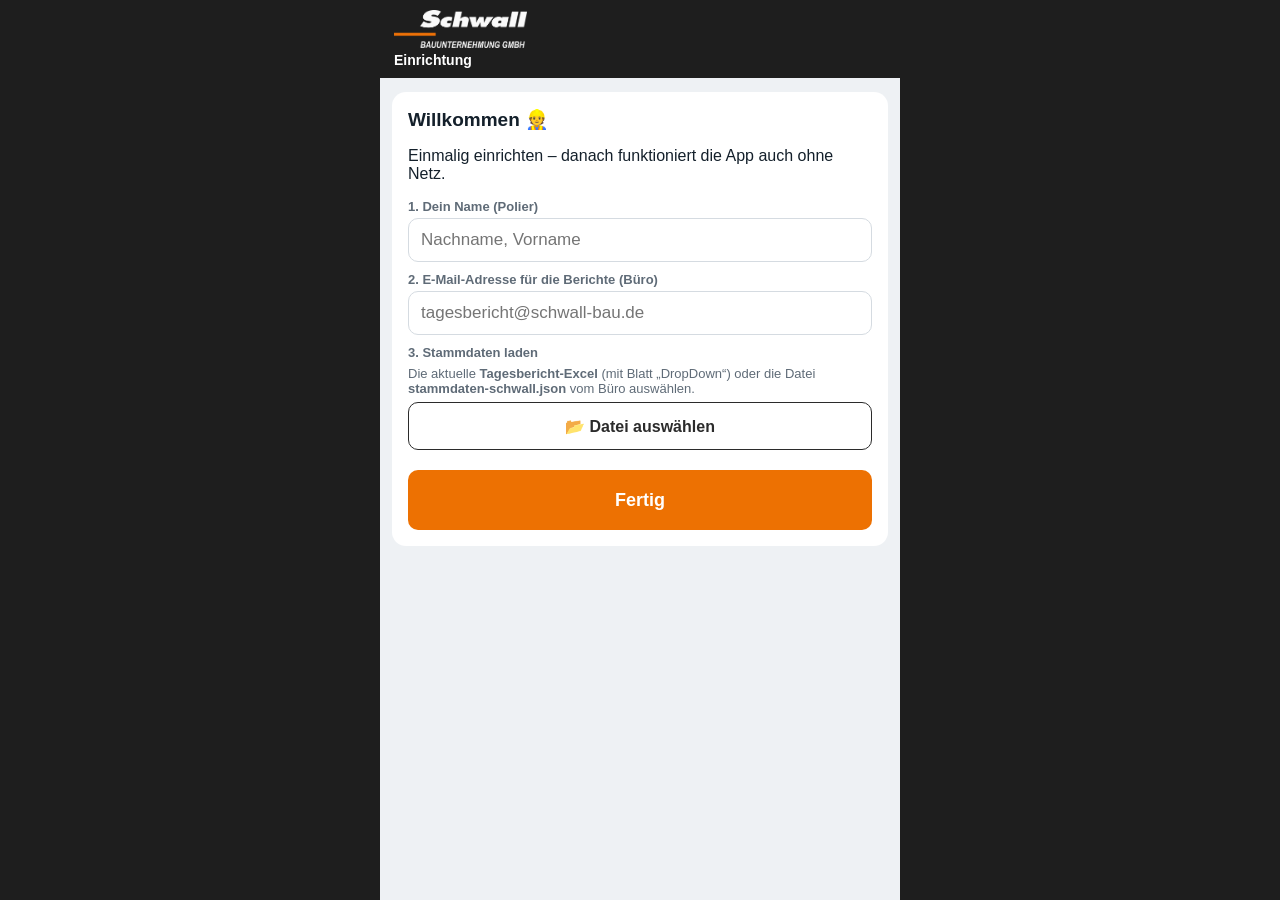
==== index.html @ 93e9062b "Add files via upload" ====
<!DOCTYPE html>
<html lang="de">
<head>
<meta charset="utf-8">
<meta name="viewport" content="width=device-width, initial-scale=1, viewport-fit=cover">
<title>Schwall Tagesbericht</title>
<meta name="theme-color" content="#1e1e1e">
<meta name="apple-mobile-web-app-capable" content="yes">
<meta name="mobile-web-app-capable" content="yes">
<meta name="apple-mobile-web-app-status-bar-style" content="black">
<meta name="apple-mobile-web-app-title" content="Tagesbericht">
<link rel="manifest" href="manifest.webmanifest">
<link rel="apple-touch-icon" href="icons/apple-touch-icon.png">
<link rel="icon" type="image/png" href="icons/icon-192.png">
<link rel="stylesheet" href="app.css">
</head>
<body>
<div id="app">
  <header>
    <div class="row" style="align-items:center;justify-content:space-between">
      <div style="flex:none"><img class="logo" src="icons/logo-white.png" alt="Schwall Bauunternehmung GmbH" style="height:38px;display:block;margin-bottom:4px"><h1 id="htitle" style="font-size:14px;margin:0">Tagesbericht</h1><small id="hsub"></small></div>
      <div style="flex:none;text-align:right"><button id="hbtn" class="btn small ghost" style="display:none"></button></div>
    </div>
    <div class="steps" id="steps"></div>
  </header>
  <main id="main"><div class="empty">App wird geladen …</div></main>
  <footer id="foot" style="display:none"></footer>
</div>
<div id="offscreen" class="offscreen" aria-hidden="true"></div>
<script src="vendor/jspdf.umd.min.js"></script>
<script src="vendor/html2canvas.min.js"></script>
<script src="vendor/xlsx.mini.min.js"></script>
<script src="app.js"></script>
</body>
</html>
---- app.css ----
:root{--blau:#2b2b2b;--blau2:#3a3a3a;--orange:#ED7102;--bg:#eef1f4;--card:#fff;--txt:#14202b;--mut:#5f6b77;--rot:#c62828;--gelb:#b26a00;--gruen:#2e7d32;--line:#d5dbe1}
*{box-sizing:border-box}
html,body{margin:0;background:#1e1e1e;font-family:Arial,Helvetica,sans-serif;color:var(--txt);font-size:16px}
#app{max-width:520px;margin:0 auto;min-height:100vh;min-height:100dvh;background:var(--bg);display:flex;flex-direction:column;position:relative}
header{background:#1e1e1e;color:#fff;padding:10px 14px;padding-top:calc(10px + env(safe-area-inset-top));position:sticky;top:0;z-index:5}
.logo{height:40px;display:block;margin-bottom:4px}
.paper .plogo{height:22px;display:block;margin-bottom:3px}
header .row{display:flex;align-items:center;justify-content:space-between;gap:8px}
header h1{font-size:17px;margin:0;font-weight:700}
header small{opacity:.8;font-size:12px}
.mode{display:flex;background:#3a3a3a;border-radius:20px;padding:3px}
.mode button{border:0;background:transparent;color:#ddd;padding:6px 12px;border-radius:16px;font-weight:600;font-size:13px}
.mode button.on{background:var(--orange);color:#fff}
.steps{display:flex;gap:4px;margin-top:10px;overflow-x:auto;scrollbar-width:none}
.steps button{flex:1;min-width:58px;border:0;border-radius:8px;padding:6px 2px;background:#333;color:#ccc;font-size:11px;font-weight:600;line-height:1.15}
.steps button b{display:block;font-size:15px}
.steps button.on{background:var(--orange);color:#fff}
.steps button.done:not(.on){background:#4a4a4a;color:#fff;box-shadow:inset 0 -3px 0 var(--orange)}
main{flex:1;padding:14px 12px 110px}
h2{font-size:19px;margin:4px 0 12px}
h3{font-size:15px;margin:16px 0 8px;color:var(--blau);border-left:4px solid var(--orange);padding-left:8px}
.card{background:var(--card);border-radius:12px;padding:12px;margin-bottom:10px;box-shadow:0 1px 2px rgba(0,0,0,.08)}
label{display:block;font-size:13px;font-weight:600;color:var(--mut);margin:10px 0 4px}
input,select,textarea{width:100%;font:inherit;font-size:17px;padding:11px 12px;border:1.5px solid var(--line);border-radius:10px;background:#fff;color:var(--txt)}
input:focus,select:focus,textarea:focus{outline:none;border-color:var(--orange)}
textarea{min-height:90px;resize:vertical}
.grid2{display:grid;grid-template-columns:1fr 1fr;gap:8px}
.grid3{display:grid;grid-template-columns:1fr 1fr 1fr;gap:8px}
.btn{display:inline-flex;align-items:center;justify-content:center;gap:6px;border:0;border-radius:10px;padding:13px 14px;font:inherit;font-weight:700;font-size:16px;background:var(--blau);color:#fff;min-height:48px}
.btn.orange{background:var(--orange)}
.btn.ghost{background:#fff;color:var(--blau);border:1.5px solid var(--blau)}
.btn.small{padding:8px 10px;min-height:38px;font-size:14px}
.btn.full{width:100%}
.btn.danger{background:#fff;color:var(--rot);border:1.5px solid #e6b3b3}
.chips{display:flex;flex-wrap:wrap;gap:6px}
.chip{border:1.5px solid var(--line);background:#fff;border-radius:20px;padding:8px 13px;font-size:15px;font-weight:600;color:var(--txt)}
.chip.on{background:var(--blau);color:#fff;border-color:var(--blau)}
.chip.zus.on{background:var(--gelb);border-color:var(--gelb)}
.ap-tag{display:inline-block;background:#fde6d1;color:#a24c00;border-radius:6px;padding:2px 7px;font-size:12px;font-weight:700}
.prow{display:flex;align-items:center;justify-content:space-between;gap:8px}
.pname{font-weight:700;font-size:17px}
.pnr{font-size:12px;color:var(--mut)}
.sum{font-weight:800;font-size:18px;color:var(--orange);white-space:nowrap}
.sum.warn{color:var(--rot)}
.hrow{display:flex;align-items:center;justify-content:space-between;gap:8px;padding:7px 0;border-top:1px dashed var(--line)}
.hrow .lbl{font-size:14px;flex:1;min-width:0}
.hrow .lbl span{display:block;font-size:12px;color:var(--mut);white-space:nowrap;overflow:hidden;text-overflow:ellipsis}
.step{display:flex;align-items:center;gap:4px}
.step button{width:44px;height:44px;border-radius:10px;border:1.5px solid var(--line);background:#f6f8fa;font-size:22px;font-weight:700;color:var(--blau)}
.step input{width:62px;text-align:center;padding:9px 4px;font-weight:700}
.x{border:0;background:transparent;color:var(--mut);font-size:22px;width:40px;height:40px}
.hint{font-size:13px;color:var(--mut);margin:6px 0}
.mic{background:#f3f3f3;border-radius:10px;padding:8px 10px;font-size:13px;color:#444;margin-top:6px}
.empty{text-align:center;color:var(--mut);padding:22px 10px;border:2px dashed var(--line);border-radius:12px;margin-bottom:10px}
footer{position:fixed;bottom:0;left:50%;transform:translateX(-50%);width:100%;max-width:520px;background:#fff;border-top:1px solid var(--line);padding:10px 12px;padding-bottom:calc(10px + env(safe-area-inset-bottom));display:flex;gap:8px;z-index:6}
footer .btn{flex:1}
/* Sheet */
.sheet{position:fixed;inset:0;background:rgba(10,20,30,.45);z-index:20;display:flex;justify-content:center}
.sheet .in{background:#fff;width:100%;max-width:520px;margin-top:40px;border-radius:16px 16px 0 0;display:flex;flex-direction:column;overflow:hidden}
.sheet .top{padding:12px;border-bottom:1px solid var(--line)}
.sheet .top .prow{margin-bottom:8px}
.sheet .list{overflow-y:auto;flex:1;padding-bottom:30px}
.sheet .grp{background:#f1f4f7;font-size:12px;font-weight:700;color:var(--mut);padding:6px 14px;text-transform:uppercase;letter-spacing:.04em;position:sticky;top:0}
.sheet .it{display:flex;justify-content:space-between;align-items:center;padding:13px 14px;border-bottom:1px solid #eef1f4;font-size:16px;gap:10px}
.sheet .it small{color:var(--mut);font-size:12px;white-space:nowrap}
.sheet .it.sel{background:#eaf3ea}
.sheet .it.sel::after{content:"✓";color:var(--gruen);font-weight:800}
mark{background:#ffe2b3;color:inherit;border-radius:3px}
.check{display:flex;gap:10px;padding:9px 0;border-top:1px solid #eef1f4;font-size:15px;align-items:flex-start}
.check:first-child{border-top:0}
.dot{flex:none;width:22px;height:22px;border-radius:50%;display:flex;align-items:center;justify-content:center;color:#fff;font-size:13px;font-weight:800}
.dot.e{background:var(--rot)}.dot.w{background:var(--gelb)}.dot.ok{background:var(--gruen)}
.check a{color:var(--orange);font-weight:600}
.thumbs{display:flex;gap:6px;flex-wrap:wrap;margin-top:6px}
.thumbs img{width:64px;height:64px;object-fit:cover;border-radius:8px;border:1px solid var(--line)}
.fotobtn{position:relative;overflow:hidden}
.fotobtn input{position:absolute;inset:0;opacity:0}
.badge{display:inline-block;border-radius:6px;padding:3px 8px;font-size:12px;font-weight:700}
.b-neu{background:#e3f2fd;color:#0d47a1}.b-pr{background:#fff3e0;color:#8a4f00}.b-gb{background:#e8f5e9;color:#1b5e20}
.toast{position:fixed;left:50%;bottom:90px;transform:translateX(-50%);background:#14202b;color:#fff;padding:12px 18px;border-radius:10px;z-index:30;font-size:15px;max-width:90%}
/* Paper preview */
.paper{background:#fff;border:1px solid #bbb;padding:10px;font-size:10px;font-family:Arial,sans-serif;overflow-x:auto;box-shadow:0 2px 6px rgba(0,0,0,.12)}
.paper table{border-collapse:collapse;width:100%}
.paper th,.paper td{border:1px solid #333;padding:2px 3px;text-align:left;vertical-align:top}
.paper th{background:#eee;font-weight:700}
.paper .r{text-align:right}
.paper .ph{display:flex;justify-content:space-between;align-items:flex-start;border-bottom:2px solid #000;margin-bottom:6px;padding-bottom:4px}
.paper .ph b{font-size:15px}
.paper .chg{background:#ffe2b3}
.paper .old{text-decoration:line-through;color:#888;font-size:9px;margin-right:3px}
.paper img{width:120px;height:90px;object-fit:cover;border:1px solid #999;margin:2px}
.office-in{width:52px;padding:3px;font-size:12px;text-align:right;border-radius:4px;border:1px solid #999}
.office-in.chg{background:#ffe2b3;border-color:var(--orange)}
.audit{font-size:13px;border-left:3px solid var(--orange);padding-left:8px;margin:4px 0}
.listrep{display:flex;justify-content:space-between;align-items:center;gap:10px}
/* A4 Ausgabe – Aufbau wie Excel-/Papiervorlage, Logo, 12 mm Druckrand */
.a4wrap{width:100%;overflow:hidden;background:#8a8a8a;padding:8px;border-radius:8px;margin-bottom:10px}
.a4box{position:relative;overflow:hidden}
.a4{width:794px;min-height:1123px;background:#fff;transform-origin:0 0;padding:45px;font-family:Arial,Helvetica,sans-serif;color:#000;box-sizing:border-box;position:absolute;top:0;left:0}
.a4.print{width:auto;min-height:0;padding:0 1px;position:static}
.a4 table{border-collapse:collapse;width:100%;table-layout:fixed}
.a4 td{border:1px solid #000;height:18px;padding:0 3px;overflow:hidden;white-space:nowrap;text-overflow:ellipsis;font-size:10.5px;line-height:16px;vertical-align:middle}
.a4 td.g{background:#d9d9d9}
.a4 .bi{font-weight:700;font-style:italic}
.a4 .c{text-align:center}.a4 .r{text-align:right}
.a4 .sm{font-size:8.5px}
.a4 .tt{font-size:21px;font-weight:700;text-align:center;height:36px;border-bottom:2px solid #ED7102}
.a4 .lg{text-align:left;padding:3px 4px}
.a4 .lg img{height:44px;display:block}
.a4 .red{color:#d00000;font-weight:700}
.a4 .vl{position:relative;padding:0}
.a4 .rot{position:absolute;left:0;top:100%;transform-origin:0 0;transform:rotate(-90deg);display:flex;align-items:center;white-space:normal;overflow:hidden;padding:0 4px;box-sizing:border-box}
.a4 td.apcol{border-top:1px solid #000;border-bottom:1px solid #000;border-left:1px dashed #000;border-right:1px dashed #000;padding:0;position:relative}
.a4 .vt{font-weight:700;font-style:italic;font-size:10px;line-height:12px;justify-content:flex-start}
.a4 .wrap{white-space:normal;vertical-align:top;line-height:14px}
.a4 .bh{font-size:17px;font-weight:700;font-style:italic;text-align:center;white-space:normal}
.a4 .nob{border:0}
.a4 .foot{display:flex;justify-content:space-between;align-items:flex-end;margin-top:6px;font-size:11px}
.a4 .sigline{width:260px;border-bottom:1px solid #000;height:46px;position:relative}
.a4 .sigline img{height:46px;position:absolute;left:30px;bottom:2px}
.a4 .box{display:inline-block;width:18px;height:18px;border:1px solid #000;vertical-align:middle;margin:0 6px 0 30px;text-align:center;line-height:18px;font-weight:700}
.a4 .pb{break-before:page;margin-top:30px}
.a4 .fotos{display:grid;grid-template-columns:1fr 1fr;gap:10px;margin-top:8px}
.a4 .fotos figure{margin:0;border:1px solid #000;break-inside:avoid}
.a4 .fotos img{width:100%;display:block}
.a4 .fotos figcaption{padding:3px 6px;font-size:9px;border-top:1px solid #000}
.seg{display:flex;background:#e2e2e2;border-radius:10px;padding:3px;margin-bottom:8px}
.seg button{flex:1;border:0;background:transparent;padding:9px;border-radius:8px;font:inherit;font-weight:700;color:#444}
.seg button.on{background:#fff;color:var(--orange);box-shadow:0 1px 2px rgba(0,0,0,.15)}
.sigpad{width:100%;height:150px;border:1.5px dashed #999;border-radius:10px;background:#fff;touch-action:none;display:block}
.demo{background:#fff8e6;border:1px solid #f2d39b;color:#6b4300;font-size:13px;border-radius:10px;padding:9px 11px;margin-bottom:12px}

/* App-spezifisch */
.home-hero{background:#fff;border-radius:14px;padding:16px;margin-bottom:12px}
.big{font-size:18px;min-height:60px}
.row{display:flex;gap:8px}.row>*{flex:1}
.lst .it{display:flex;justify-content:space-between;align-items:center;gap:10px;padding:12px 0;border-top:1px solid #eef1f4}
.lst .it:first-child{border-top:0}
.ok{color:var(--gruen);font-weight:700}
.overlay{position:fixed;inset:0;background:rgba(10,10,10,.6);z-index:40;display:flex;align-items:center;justify-content:center;padding:20px}
.overlay .box2{background:#fff;border-radius:14px;padding:20px;max-width:420px;width:100%;text-align:center}
.spin{width:38px;height:38px;border:4px solid #eee;border-top-color:var(--orange);border-radius:50%;animation:sp 1s linear infinite;margin:6px auto 12px}
@keyframes sp{to{transform:rotate(360deg)}}
.files{text-align:left;font-size:14px;margin:10px 0}
.files div{padding:6px 0;border-top:1px solid #eee}
.small{font-size:13px;color:var(--mut)}
.offscreen{position:fixed;left:-12000px;top:0;width:794px;background:#fff}
.offscreen .a4{position:static;transform:none}
code{background:#f1f1f1;padding:1px 4px;border-radius:4px}
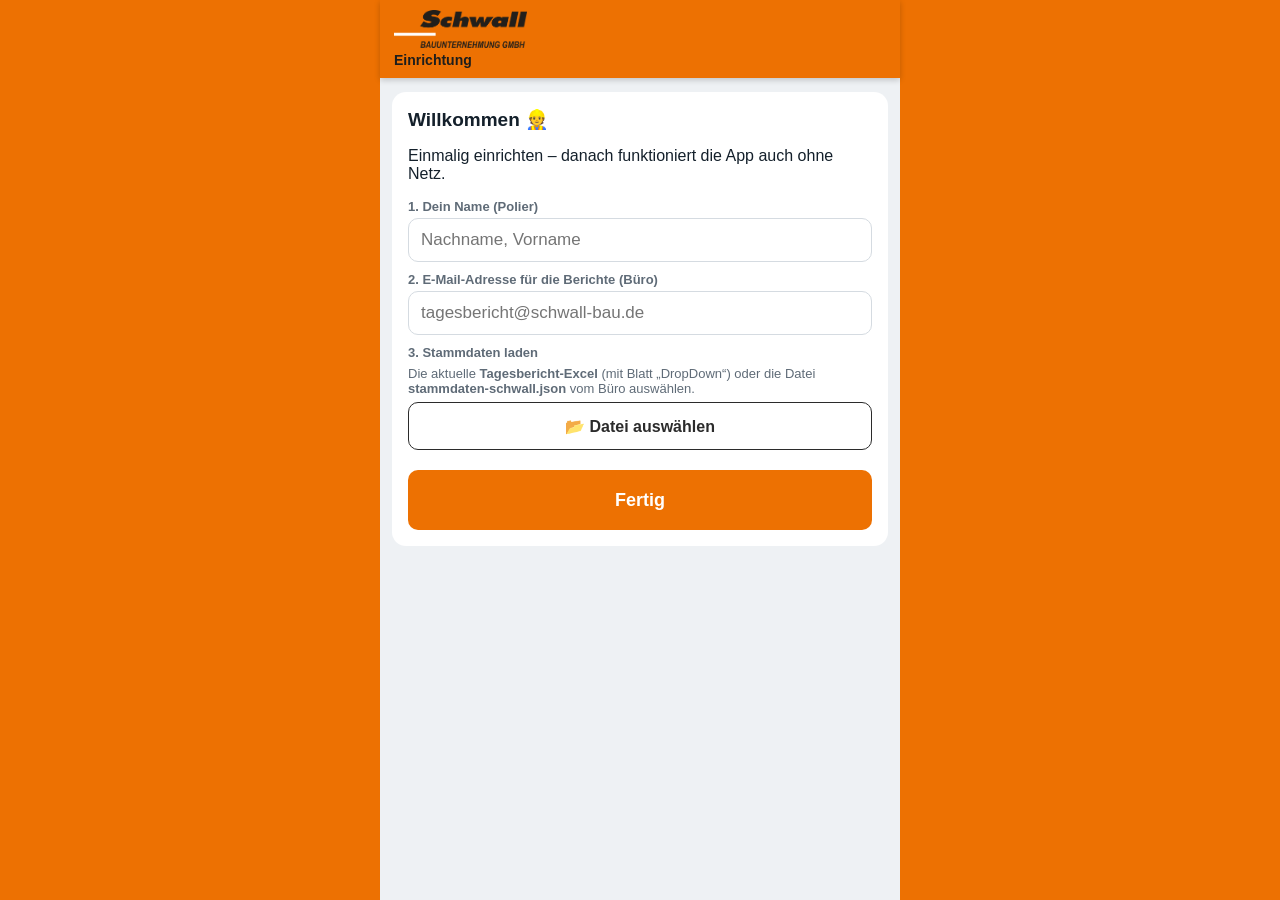
==== commit bb4ceebc: "Add files via upload" ====
--- a/index.html
+++ b/index.html
@@ -4,10 +4,10 @@
 <meta charset="utf-8">
 <meta name="viewport" content="width=device-width, initial-scale=1, viewport-fit=cover">
 <title>Schwall Tagesbericht</title>
-<meta name="theme-color" content="#1e1e1e">
+<meta name="theme-color" content="#ED7102">
 <meta name="apple-mobile-web-app-capable" content="yes">
 <meta name="mobile-web-app-capable" content="yes">
-<meta name="apple-mobile-web-app-status-bar-style" content="black">
+<meta name="apple-mobile-web-app-status-bar-style" content="black-translucent">
 <meta name="apple-mobile-web-app-title" content="Tagesbericht">
 <link rel="manifest" href="manifest.webmanifest">
 <link rel="apple-touch-icon" href="icons/apple-touch-icon.png">
@@ -18,7 +18,7 @@
 <div id="app">
   <header>
     <div class="row" style="align-items:center;justify-content:space-between">
-      <div style="flex:none"><img class="logo" src="icons/logo-white.png" alt="Schwall Bauunternehmung GmbH" style="height:38px;display:block;margin-bottom:4px"><h1 id="htitle" style="font-size:14px;margin:0">Tagesbericht</h1><small id="hsub"></small></div>
+      <div style="flex:none"><img class="logo" src="icons/logo-header.png" alt="Schwall Bauunternehmung GmbH" style="height:38px;display:block;margin-bottom:4px"><h1 id="htitle" style="font-size:14px;margin:0">Tagesbericht</h1><small id="hsub"></small></div>
       <div style="flex:none;text-align:right"><button id="hbtn" class="btn small ghost" style="display:none"></button></div>
     </div>
     <div class="steps" id="steps"></div>
@@ -30,6 +30,7 @@
 <script src="vendor/jspdf.umd.min.js"></script>
 <script src="vendor/html2canvas.min.js"></script>
 <script src="vendor/xlsx.mini.min.js"></script>
+<script src="vendor/tesseract/tesseract.min.js"></script>
 <script src="app.js"></script>
 </body>
 </html>
--- a/app.css
+++ b/app.css
@@ -1,9 +1,9 @@
 
 :root{--blau:#2b2b2b;--blau2:#3a3a3a;--orange:#ED7102;--bg:#eef1f4;--card:#fff;--txt:#14202b;--mut:#5f6b77;--rot:#c62828;--gelb:#b26a00;--gruen:#2e7d32;--line:#d5dbe1}
 *{box-sizing:border-box}
-html,body{margin:0;background:#1e1e1e;font-family:Arial,Helvetica,sans-serif;color:var(--txt);font-size:16px}
+html,body{margin:0;background:#ED7102;font-family:Arial,Helvetica,sans-serif;color:var(--txt);font-size:16px}
 #app{max-width:520px;margin:0 auto;min-height:100vh;min-height:100dvh;background:var(--bg);display:flex;flex-direction:column;position:relative}
-header{background:#1e1e1e;color:#fff;padding:10px 14px;padding-top:calc(10px + env(safe-area-inset-top));position:sticky;top:0;z-index:5}
+header{background:#ED7102;color:#1e1e1c;box-shadow:0 2px 6px rgba(0,0,0,.2);padding:10px 14px;padding-top:calc(10px + env(safe-area-inset-top));position:sticky;top:0;z-index:5}
 .logo{height:40px;display:block;margin-bottom:4px}
 .paper .plogo{height:22px;display:block;margin-bottom:3px}
 header .row{display:flex;align-items:center;justify-content:space-between;gap:8px}
@@ -13,10 +13,10 @@
 .mode button{border:0;background:transparent;color:#ddd;padding:6px 12px;border-radius:16px;font-weight:600;font-size:13px}
 .mode button.on{background:var(--orange);color:#fff}
 .steps{display:flex;gap:4px;margin-top:10px;overflow-x:auto;scrollbar-width:none}
-.steps button{flex:1;min-width:58px;border:0;border-radius:8px;padding:6px 2px;background:#333;color:#ccc;font-size:11px;font-weight:600;line-height:1.15}
+.steps button{flex:1;min-width:58px;border:0;border-radius:8px;padding:6px 2px;background:#1e1e1c;color:#ddd;font-size:11px;font-weight:600;line-height:1.15}
 .steps button b{display:block;font-size:15px}
-.steps button.on{background:var(--orange);color:#fff}
-.steps button.done:not(.on){background:#4a4a4a;color:#fff;box-shadow:inset 0 -3px 0 var(--orange)}
+.steps button.on{background:#fff;color:#1e1e1c;box-shadow:inset 0 -3px 0 #1e1e1c}
+.steps button.done:not(.on){background:#3a3a38;color:#fff;box-shadow:inset 0 -3px 0 #fff}
 main{flex:1;padding:14px 12px 110px}
 h2{font-size:19px;margin:4px 0 12px}
 h3{font-size:15px;margin:16px 0 8px;color:var(--blau);border-left:4px solid var(--orange);padding-left:8px}
@@ -148,3 +148,22 @@
 .offscreen{position:fixed;left:-12000px;top:0;width:794px;background:#fff}
 .offscreen .a4{position:static;transform:none}
 code{background:#f1f1f1;padding:1px 4px;border-radius:4px}
+
+.ocr input,.ocr .btn,input.ocr{background:#fff6c4 !important;border-color:#e0b400 !important}
+.ocrbox{background:#fff6c4;border-radius:10px;padding:8px 10px;font-size:13px;margin-top:10px;line-height:1.4}
+.ocrbox details{margin-top:4px}.ocrbox pre{white-space:pre-wrap;font-size:11px;max-height:180px;overflow:auto;background:#fff;padding:6px;border-radius:6px}
+
+.tellog{display:flex;flex-direction:column;gap:8px;padding-bottom:150px}
+.bub{max-width:85%;padding:10px 13px;border-radius:16px;font-size:16px;line-height:1.35}
+.bub.bot{background:#fff;align-self:flex-start;border-bottom-left-radius:4px;box-shadow:0 1px 2px rgba(0,0,0,.08)}
+.bub.me{background:var(--orange);color:#fff;align-self:flex-end;border-bottom-right-radius:4px}
+.bub.live{opacity:.75;font-style:italic}
+.telbar{display:flex;gap:8px;align-items:center}
+.micbtn{flex:none;width:64px;height:64px;border-radius:50%;border:0;background:var(--orange);color:#fff;font-size:28px;box-shadow:0 2px 6px rgba(0,0,0,.25)}
+.micbtn.on{background:var(--rot);animation:pl 1.2s ease-in-out infinite}
+@keyframes pl{0%,100%{box-shadow:0 0 0 0 rgba(198,40,40,.5)}50%{box-shadow:0 0 0 12px rgba(198,40,40,0)}}
+#telin{font-size:16px;padding:10px}
+
+header small{color:#1e1e1c;opacity:.85;font-weight:600}
+header #hbtn{background:#fff;border-color:#1e1e1c;color:#1e1e1c}
+.newp{display:inline-block;background:#fde3cc;color:#a24c00;border-radius:4px;padding:0 5px;font-size:11px;font-weight:700;margin-left:4px}
